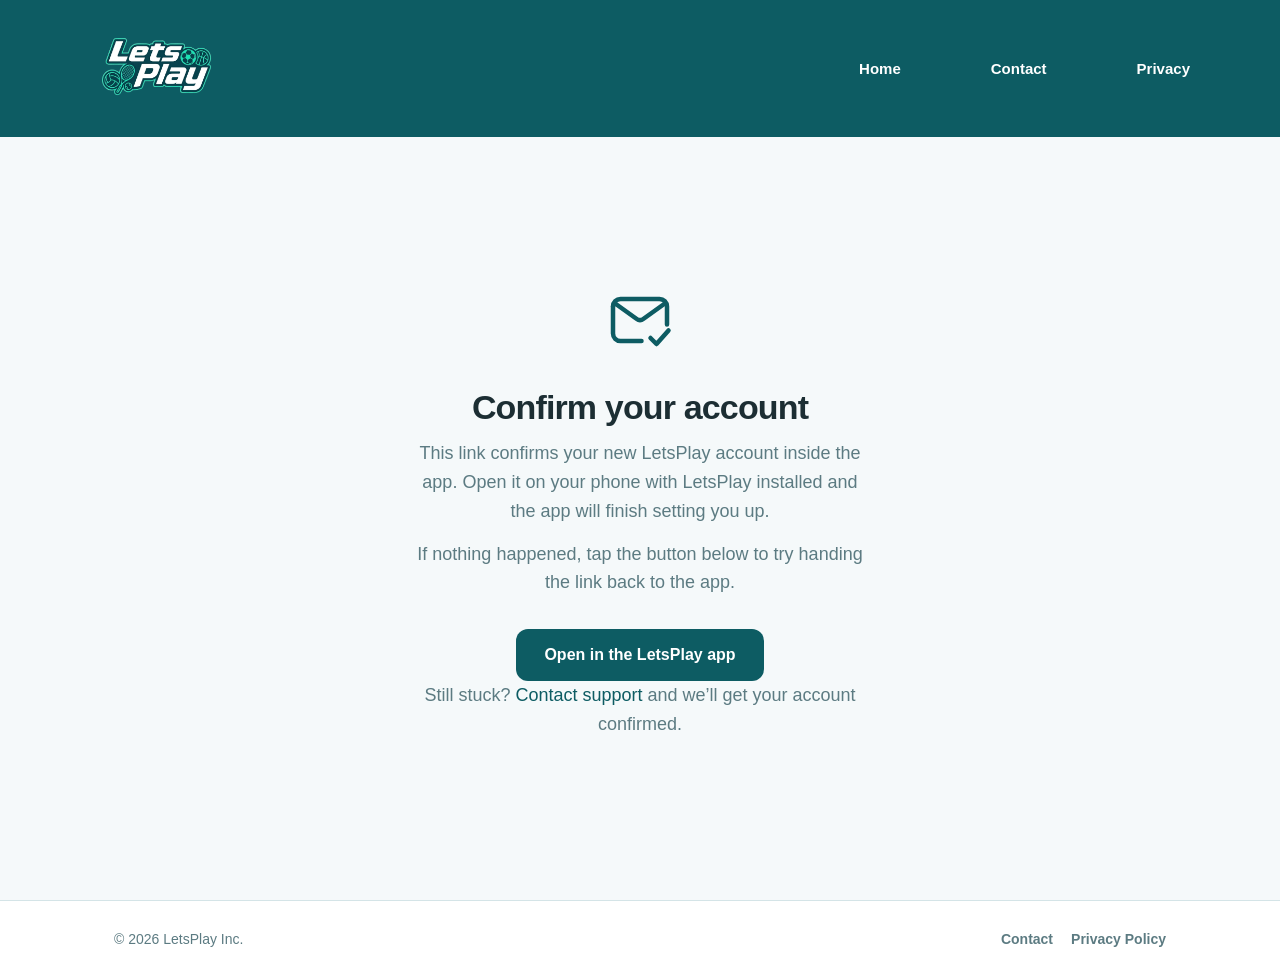
==== auth/confirm/index.html @ 0410d34b "Add Apple Universal Links support for /auth/* deep links Co-Authored-By: Claude Opus 5 <noreply@anth" ====
<!doctype html>
<html lang="en">
  <head>
    <meta charset="utf-8" />
    <meta name="viewport" content="width=device-width, initial-scale=1" />
    <title>Confirm your account — LetsPlay</title>
    <meta
      name="description"
      content="Open this account confirmation link on a phone with the LetsPlay app installed."
    />
    <meta name="robots" content="noindex" />
    <meta name="theme-color" content="#0D5C63" />
    <link rel="icon" type="image/png" href="../../assets/logo.png" />
    <link rel="apple-touch-icon" href="../../assets/logo.png" />
    <link rel="stylesheet" href="../../assets/styles.css" />
  </head>
  <body>
    <!-- =========== Top navigation =========== -->
    <header class="nav">
      <div class="container nav__inner">
        <a class="nav__brand" href="../../index.html" aria-label="LetsPlay home">
          <img src="../../assets/logo.png" alt="LetsPlay" />
        </a>
        <nav class="nav__links">
          <a class="nav__link" href="../../index.html">Home</a>
          <a class="nav__link" href="../../contact.html">Contact</a>
          <a class="nav__link" href="../../privacy.html">Privacy</a>
        </nav>
      </div>
    </header>

    <main class="applink">
      <div class="applink__card">
        <svg
          class="applink__icon"
          viewBox="0 0 24 24"
          fill="none"
          stroke="currentColor"
          stroke-width="1.5"
          stroke-linecap="round"
          stroke-linejoin="round"
          aria-hidden="true"
        >
          <path d="M3 7.5A2.5 2.5 0 0 1 5.5 5h13A2.5 2.5 0 0 1 21 7.5v6" />
          <path d="M3 7.5v9A2.5 2.5 0 0 0 5.5 19h7" />
          <path d="m3.6 6.4 7.2 5.2a2 2 0 0 0 2.4 0l7.2-5.2" />
          <path d="m15.5 18 2 2 4-4.5" />
        </svg>
        <h1>Confirm your account</h1>
        <p>
          This link confirms your new LetsPlay account inside the app. Open it on
          your phone with LetsPlay installed and the app will finish setting you
          up.
        </p>
        <p>
          If nothing happened, tap the button below to try handing the link back
          to the app.
        </p>
        <a class="applink__btn" id="retry" href="/auth/confirm/"
          >Open in the LetsPlay app</a
        >
        <p class="applink__note">
          Still stuck? <a href="../../contact.html">Contact support</a> and
          we&rsquo;ll get your account confirmed.
        </p>
      </div>
    </main>

    <!-- =========== Footer =========== -->
    <footer class="footer">
      <div class="container footer__inner">
        <span>&copy; 2026 LetsPlay Inc.</span>
        <nav class="footer__links">
          <a href="../../contact.html">Contact</a>
          <a href="../../privacy.html">Privacy Policy</a>
        </nav>
      </div>
    </footer>

    <script>
      // Point the retry button at this exact URL so the confirmation token in
      // the query string / fragment survives the second hand-off attempt.
      document.getElementById("retry").href = window.location.href;
    </script>
  </body>
</html>
---- assets/styles.css ----
/* LetsPlay marketing site — shared stylesheet
   Design tokens mirror the React Native app (lib/constants/colors.ts, light theme).
   No webfonts, no JS. */

:root {
  /* Color */
  --teal: #0D5C63;
  --teal-dark: #0B2227;
  --teal-tint: rgba(13, 92, 99, 0.04);
  --mint: #00D4AA;
  --mint-soft: rgba(0, 212, 170, 0.12);
  --bg: #F5F9FA;
  --card: #FFFFFF;
  --border: #D4E4E7;
  --text: #1C2E33;
  --text-muted: #5C7B82;
  --text-on-dark: #FFFFFF;
  --text-on-dark-muted: rgba(255, 255, 255, 0.78);

  /* Shape */
  --r-button: 12px;
  --r-card: 16px;
  --r-chip: 20px;

  /* Layout */
  --max-w: 1100px;
  --gutter: 24px;

  /* Type */
  --font-stack: -apple-system, BlinkMacSystemFont, "Segoe UI", Roboto,
    "Helvetica Neue", Arial, "Noto Sans", sans-serif;
}

/* Reset / base */
*,
*::before,
*::after {
  box-sizing: border-box;
}

html {
  scroll-behavior: smooth;
}

body {
  margin: 0;
  background: var(--bg);
  color: var(--text);
  font-family: var(--font-stack);
  font-size: 17px;
  line-height: 1.55;
  -webkit-font-smoothing: antialiased;
  -moz-osx-font-smoothing: grayscale;
}

a {
  color: var(--teal);
  text-decoration: none;
}

a:hover {
  text-decoration: underline;
}

img {
  display: block;
  max-width: 100%;
}

h1,
h2,
h3 {
  margin: 0 0 16px;
  color: var(--text);
  letter-spacing: -0.01em;
}

h1 {
  font-size: 44px;
  line-height: 1.08;
  font-weight: 800;
  letter-spacing: -0.025em;
}

h2 {
  font-size: 28px;
  line-height: 1.2;
  font-weight: 700;
}

h3 {
  font-size: 20px;
  line-height: 1.3;
  font-weight: 700;
}

p {
  margin: 0 0 14px;
}

/* Layout helpers */
.container {
  width: 100%;
  max-width: var(--max-w);
  margin: 0 auto;
  padding: 0 var(--gutter);
}

.section {
  padding: 72px 0;
}

.section-tight {
  padding: 56px 0;
}

/* Navigation */
.nav {
  position: sticky;
  top: 0;
  z-index: 10;
  background: var(--teal);
}

.nav__inner {
  display: flex;
  align-items: center;
  justify-content: space-between;
  min-height: 0;
  padding: 2px 0;
}

.nav__brand {
  display: inline-flex;
  align-items: center;
  line-height: 0;
  margin: 0;
}

.nav__links {
  display: flex;
  align-items: center;
  gap: 90px;
}

.nav__brand img {
  width: 133px;
  height: 133px;
  object-fit: contain;
  display: block;
  margin: 0;
}

.nav__link {
  font-size: 15px;
  font-weight: 600;
  color: var(--text-on-dark);
}

.nav__link:hover {
  color: var(--mint);
  text-decoration: none;
}

/* Hero */
.hero {
  background: var(--teal);
  color: var(--text-on-dark);
  padding: 70px 0;
  text-align: center;
  position: relative;
  overflow: hidden;
}

.hero::before {
  /* Subtle radial highlight to give the dark band depth — no external assets. */
  content: "";
  position: absolute;
  inset: 0;
  background: radial-gradient(
    ellipse at bottom,
    rgba(0, 212, 170, 0.12),
    transparent 60%
  );
  pointer-events: none;
}

.hero > .container {
  position: relative;
}

.eyebrow-row {
  display: flex;
  align-items: center;
  justify-content: center;
  gap: 10px;
  margin-bottom: 18px;
}

.eyebrow-line {
  width: 20px;
  height: 1.5px;
  background: var(--mint);
  opacity: 0.7;
  border-radius: 1px;
}

.eyebrow {
  font-size: 12px;
  font-weight: 700;
  letter-spacing: 3.5px;
  color: var(--mint);
  text-transform: uppercase;
}

.hero h1 {
  color: var(--text-on-dark);
  font-size: 56px;
  line-height: 1.05;
  letter-spacing: -0.03em;
  margin: 0 auto 18px;
  max-width: 14ch;
}

.hero__sub {
  color: var(--text-on-dark-muted);
  font-size: 19px;
  line-height: 1.55;
  max-width: 600px;
  margin: 0 auto 36px;
}

/* Store badges */
.store-row {
  display: flex;
  flex-wrap: wrap;
  justify-content: center;
  gap: 14px;
}

.store-badge {
  display: inline-flex;
  align-items: center;
  gap: 12px;
  height: 56px;
  padding: 0 22px;
  border-radius: var(--r-button);
  background: #000;
  color: #fff;
  font-weight: 600;
  font-size: 15px;
  line-height: 1.1;
  transition: transform 0.15s ease, opacity 0.15s ease;
}

.store-badge:hover {
  text-decoration: none;
  transform: translateY(-1px);
  opacity: 0.92;
}

/* Pre-launch "coming soon" tagline — replaces the store-badge row until the apps are live. */
.coming-soon {
  margin: 0;
  font-size: 24px;
  font-weight: 800;
  letter-spacing: -0.015em;
  color: var(--mint);
}

@media (max-width: 720px) {
  .coming-soon {
    font-size: 19px;
  }
}

.store-badge__icon {
  width: 26px;
  height: 26px;
  flex-shrink: 0;
}

.store-badge__top {
  display: block;
  font-size: 10px;
  font-weight: 500;
  letter-spacing: 0.5px;
  color: rgba(255, 255, 255, 0.8);
  text-transform: uppercase;
  line-height: 1.2;
}

.store-badge__bottom {
  display: block;
  font-size: 16px;
  font-weight: 700;
  letter-spacing: -0.01em;
  line-height: 1.2;
}

/* Section heading block */
.section-head {
  text-align: center;
  margin-bottom: 48px;
}

.section-head .eyebrow {
  display: inline-block;
  margin-bottom: 10px;
}

.section-head p {
  color: var(--text-muted);
  max-width: 560px;
  margin: 0 auto;
}

/* Cards / steps */
.steps {
  display: grid;
  grid-template-columns: repeat(4, 1fr);
  gap: 20px;
}

.card {
  background: var(--card);
  border: 1.5px solid var(--border);
  border-radius: var(--r-card);
  padding: 24px;
  box-shadow: 0 2px 6px rgba(0, 0, 0, 0.06);
  display: flex;
  flex-direction: column;
  gap: 8px;
  transition: transform 0.18s ease, border-color 0.18s ease,
    box-shadow 0.18s ease;
}

.card:hover {
  transform: translateY(-3px);
  border-color: var(--mint);
  box-shadow: 0 10px 20px rgba(0, 0, 0, 0.08);
}

.step-number {
  display: inline-flex;
  align-items: center;
  justify-content: center;
  align-self: flex-start;
  width: 44px;
  height: 44px;
  border-radius: 50%;
  background: var(--teal);
  color: var(--text-on-dark);
  font-size: 14px;
  font-weight: 800;
  letter-spacing: -0.02em;
  margin-bottom: 6px;
  box-shadow: 0 0 0 4px var(--mint-soft);
}

.card__head {
  display: flex;
  align-items: center;
  gap: 10px;
  margin-top: 4px;
}

.card__head h3 {
  margin: 0;
}

.card__icon {
  width: 28px;
  height: 28px;
  color: var(--mint);
  flex-shrink: 0;
}

.card h3 {
  margin: 0;
  font-size: 18px;
}

.card p {
  margin: 0;
  font-size: 15px;
  color: var(--text-muted);
  line-height: 1.5;
}

/* Final CTA strip */
.cta-strip {
  background: var(--teal);
  color: var(--text-on-dark);
  text-align: center;
  padding: 64px 0;
}

.cta-strip h2 {
  color: var(--text-on-dark);
  margin-bottom: 12px;
  font-size: 32px;
}

/* Waitlist signup form */
.waitlist {
  display: flex;
  flex-wrap: wrap;
  justify-content: center;
  gap: 12px;
  max-width: 520px;
  margin: 0 auto;
}

.waitlist__input {
  flex: 1 1 240px;
  min-width: 0;
  height: 52px;
  padding: 0 18px;
  border: 1px solid transparent;
  border-radius: var(--r-button);
  background: var(--card);
  color: var(--text);
  font-family: inherit;
  font-size: 16px;
}

.waitlist__input::placeholder {
  color: var(--text-muted);
}

.waitlist__input:focus {
  outline: none;
  border-color: var(--mint);
  box-shadow: 0 0 0 3px var(--mint-soft);
}

.waitlist__btn {
  flex: 0 0 auto;
  height: 52px;
  padding: 0 26px;
  border: none;
  border-radius: var(--r-button);
  background: var(--mint);
  color: var(--teal-dark);
  font-family: inherit;
  font-size: 16px;
  font-weight: 700;
  cursor: pointer;
  transition: transform 0.15s ease, opacity 0.15s ease;
}

.waitlist__btn:hover {
  transform: translateY(-1px);
  opacity: 0.92;
}

.waitlist__note {
  margin: 16px 0 0;
  font-size: 14px;
  color: var(--text-on-dark-muted);
}

.waitlist__success {
  margin: 0 auto;
  max-width: 520px;
  font-size: 19px;
  font-weight: 700;
  color: var(--text-on-dark);
}

.visually-hidden {
  position: absolute;
  width: 1px;
  height: 1px;
  padding: 0;
  margin: -1px;
  overflow: hidden;
  clip: rect(0, 0, 0, 0);
  white-space: nowrap;
  border: 0;
}

@media (max-width: 480px) {
  .waitlist__btn {
    flex: 1 1 100%;
  }
}

/* Space the "coming soon" tagline below the hero waitlist form. */
.hero .coming-soon {
  margin-top: 28px;
}

/* Footer */
.footer {
  background: var(--card);
  border-top: 1px solid var(--border);
  padding: 28px 0;
}

.footer__inner {
  display: flex;
  align-items: center;
  justify-content: space-between;
  gap: 12px;
  color: var(--text-muted);
  font-size: 14px;
}

.footer__links {
  display: flex;
  align-items: center;
  gap: 18px;
}

.footer__inner a {
  color: var(--text-muted);
  font-weight: 600;
}

.footer__inner a:hover {
  color: var(--teal);
  text-decoration: none;
}

/* ============ Contact page ============ */
.contact-email-row {
  text-align: center;
}

.contact-email {
  display: inline-block;
  font-size: 20px;
  font-weight: 700;
  color: var(--teal);
}

/* ============ Payouts-complete page ============ */
/* Shown in a small in-app browser sheet after Stripe Connect onboarding
   returns/refreshes. Status-neutral: it never claims success. */
.payouts {
  min-height: calc(100vh - 137px); /* viewport minus nav + footer */
  display: flex;
  align-items: center;
  justify-content: center;
  text-align: center;
  padding: 48px var(--gutter);
}

.payouts__card {
  max-width: 460px;
}

.payouts__icon {
  width: 72px;
  height: 72px;
  margin: 0 auto 24px;
  color: var(--teal);
}

.payouts h1 {
  font-size: 34px;
  margin-bottom: 14px;
}

.payouts p {
  font-size: 18px;
  line-height: 1.6;
  color: var(--text-muted);
  margin: 0;
}

@media (max-width: 480px) {
  .payouts h1 {
    font-size: 28px;
  }
  .payouts p {
    font-size: 17px;
  }
}

/* ============ Auth hand-off pages ============ */
/* Fallback landing pages behind the /auth/* Universal Links. Only seen when iOS
   could not hand the link to the app — desktop, an in-app browser that swallows
   Universal Links, or a device without LetsPlay installed. */
.applink {
  min-height: calc(100vh - 137px); /* viewport minus nav + footer */
  display: flex;
  align-items: center;
  justify-content: center;
  text-align: center;
  padding: 48px var(--gutter);
}

.applink__card {
  max-width: 460px;
}

.applink__icon {
  width: 72px;
  height: 72px;
  margin: 0 auto 24px;
  color: var(--teal);
}

.applink h1 {
  font-size: 34px;
  margin-bottom: 14px;
}

.applink p {
  font-size: 18px;
  line-height: 1.6;
  color: var(--text-muted);
  margin: 0 0 14px;
}

.applink__btn {
  display: inline-flex;
  align-items: center;
  justify-content: center;
  height: 52px;
  margin-top: 18px;
  padding: 0 28px;
  border-radius: var(--r-button);
  background: var(--teal);
  color: var(--text-on-dark);
  font-size: 16px;
  font-weight: 700;
  transition: transform 0.15s ease, opacity 0.15s ease;
}

.applink__btn:hover {
  text-decoration: none;
  color: var(--text-on-dark);
  transform: translateY(-1px);
  opacity: 0.92;
}

.applink__note {
  margin: 20px 0 0;
  font-size: 15px;
}

@media (max-width: 480px) {
  .applink h1 {
    font-size: 28px;
  }
  .applink p {
    font-size: 17px;
  }
  .applink__btn {
    display: flex;
    width: 100%;
    padding: 0 18px;
  }
}

/* ============ Privacy page ============ */
.legal {
  max-width: 760px;
  margin: 0 auto;
  padding: 56px var(--gutter) 96px;
}

.legal__head {
  margin-bottom: 40px;
  padding-bottom: 24px;
  border-bottom: 1px solid var(--border);
}

.legal__head h1 {
  font-size: 40px;
  margin-bottom: 8px;
}

.legal__meta {
  color: var(--text-muted);
  font-size: 14px;
  margin: 0;
}

.legal h2 {
  font-size: 22px;
  margin-top: 36px;
  margin-bottom: 12px;
  color: var(--teal);
}

.legal h3 {
  font-size: 16px;
  margin-top: 20px;
  margin-bottom: 8px;
}

.legal p,
.legal li {
  color: var(--text);
  font-size: 16px;
  line-height: 1.65;
}

.legal ul {
  margin: 0 0 14px;
  padding-left: 22px;
}

.legal li {
  margin-bottom: 6px;
}

.legal__data {
  margin: 14px 0 18px;
  border: 1px solid var(--border);
  border-radius: var(--r-card);
  overflow: hidden;
  background: var(--card);
}

.legal__data dl {
  margin: 0;
}

.legal__data div {
  display: grid;
  grid-template-columns: 180px 1fr;
  gap: 16px;
  padding: 12px 18px;
  border-bottom: 1px solid var(--border);
}

.legal__data div:last-child {
  border-bottom: none;
}

.legal__data dt {
  font-weight: 600;
  color: var(--text);
}

.legal__data dd {
  margin: 0;
  color: var(--text-muted);
}

.legal__data .legal__group {
  background: var(--teal-tint);
  font-weight: 700;
  color: var(--teal);
  display: block;
  padding: 10px 18px;
  font-size: 13px;
  letter-spacing: 0.5px;
  text-transform: uppercase;
  border-bottom: 1px solid var(--border);
}

/* ============ Responsive ============ */
@media (max-width: 720px) {
  .nav__brand img {
    width: 80px;
    height: 80px;
  }
  .nav__inner {
    padding-left: 18px;
    padding-right: 18px;
  }
  .nav__links {
    gap: 22px;
  }
  .section {
    padding: 56px 0;
  }
  .hero {
    padding: 64px 0 72px;
  }
  .hero h1 {
    font-size: 36px;
  }
  .hero__sub {
    font-size: 17px;
  }
  h1 {
    font-size: 32px;
  }
  h2 {
    font-size: 24px;
  }
  .steps {
    grid-template-columns: 1fr;
    gap: 14px;
  }
  .footer__inner {
    flex-direction: column;
    text-align: center;
  }
  .cta-strip h2 {
    font-size: 26px;
  }
  .legal__data div {
    grid-template-columns: 1fr;
    gap: 4px;
  }
  .legal {
    padding: 40px var(--gutter) 64px;
  }
  .legal__head h1 {
    font-size: 32px;
  }
}
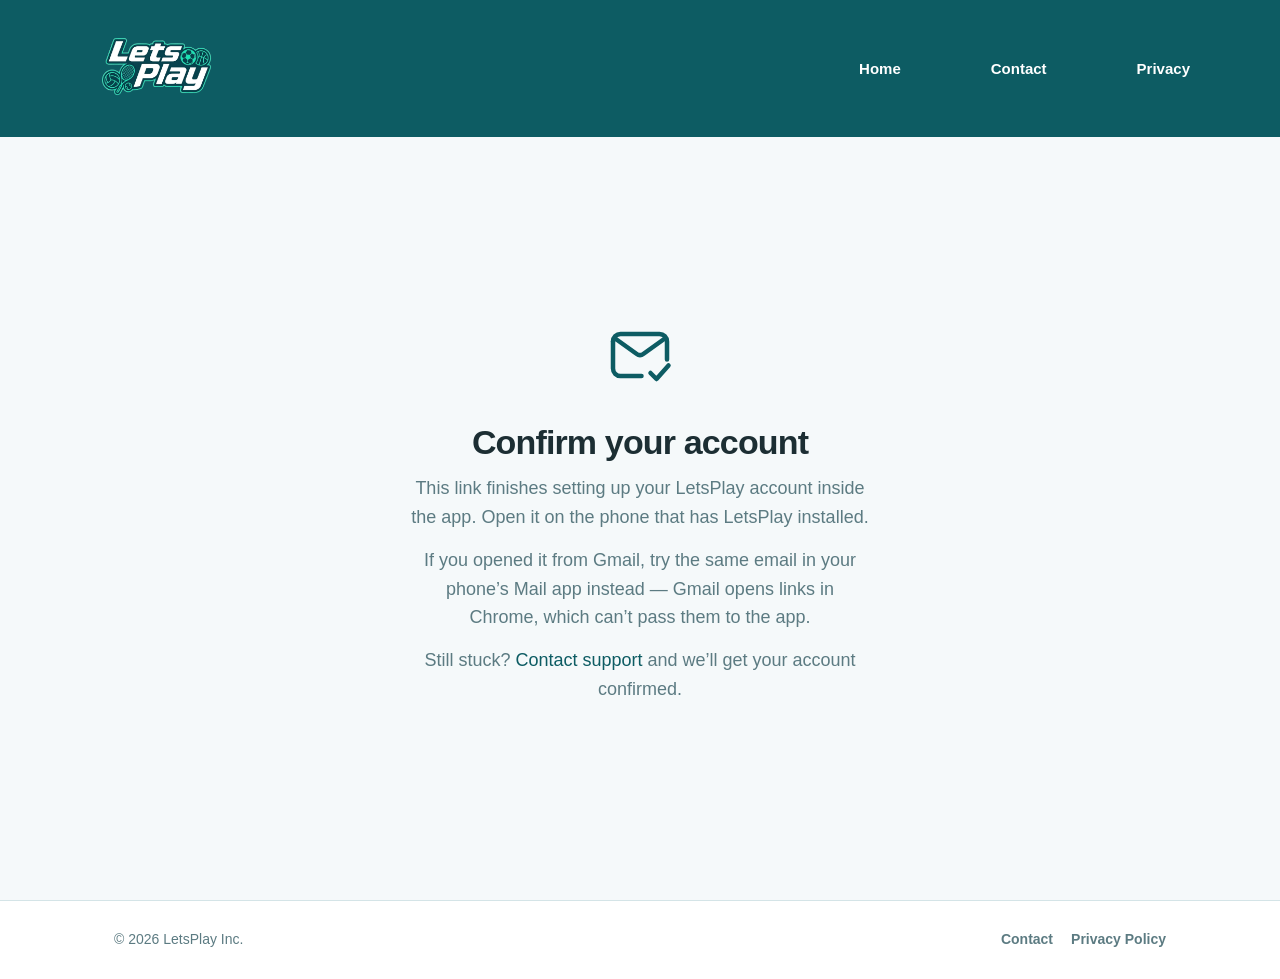
==== commit fb576c81: "Hand auth links back to the app over letsplay:// so Chrome on iOS works" ====
--- a/auth/confirm/index.html
+++ b/auth/confirm/index.html
@@ -47,18 +47,51 @@
           <path d="m15.5 18 2 2 4-4.5" />
         </svg>
         <h1>Confirm your account</h1>
-        <p>
-          This link confirms your new LetsPlay account inside the app. Open it on
-          your phone with LetsPlay installed and the app will finish setting you
-          up.
-        </p>
-        <p>
-          If nothing happened, tap the button below to try handing the link back
-          to the app.
-        </p>
-        <a class="applink__btn" id="retry" href="/auth/confirm/"
-          >Open in the LetsPlay app</a
-        >
+
+        <!-- Reaching this page means the hand-off to the app did not happen, but the
+             confirming itself already did: that runs on Supabase's server before the
+             redirect that lands here. So the account is live and only the sign-in is
+             missing — unless the link had expired, which arrives as #error instead. -->
+        <div id="state-confirmed" hidden>
+          <p>
+            Your email is confirmed — that happened the moment you opened this
+            link. All that&rsquo;s left is signing in.
+          </p>
+          <!-- No href in the markup on purpose: the script sets it before revealing this
+               block, so a script that never runs leaves inert text rather than another
+               button that looks tappable and does nothing. -->
+          <a class="applink__btn" id="open-app">Open in the LetsPlay app</a>
+          <p class="applink__note">
+            The app may open on the login screen. If it does, sign in with the
+            email and password you chose at signup — your account is ready.
+          </p>
+        </div>
+
+        <div id="state-expired" hidden>
+          <p>
+            That link has expired or was already used, so your email
+            isn&rsquo;t confirmed yet.
+          </p>
+          <p class="applink__note">
+            Open LetsPlay, try logging in, and tap <strong>send a new
+            link</strong>. Open that email in your phone&rsquo;s Mail app rather
+            than Gmail — Gmail opens links in Chrome, which can&rsquo;t pass them
+            to the app.
+          </p>
+        </div>
+
+        <div id="state-generic">
+          <p>
+            This link finishes setting up your LetsPlay account inside the app.
+            Open it on the phone that has LetsPlay installed.
+          </p>
+          <p class="applink__note">
+            If you opened it from Gmail, try the same email in your
+            phone&rsquo;s Mail app instead — Gmail opens links in Chrome, which
+            can&rsquo;t pass them to the app.
+          </p>
+        </div>
+
         <p class="applink__note">
           Still stuck? <a href="../../contact.html">Contact support</a> and
           we&rsquo;ll get your account confirmed.
@@ -78,9 +111,50 @@
     </footer>
 
     <script>
-      // Point the retry button at this exact URL so the confirmation token in
-      // the query string / fragment survives the second hand-off attempt.
-      document.getElementById("retry").href = window.location.href;
+      // Reads `a=1&b=2` from either a query string or a URL fragment.
+      function params(input) {
+        return new URLSearchParams((input || "").replace(/^[?#]/, ""));
+      }
+
+      // Returns the letsplay:// URL handing `code` back to the app, or null if there is none.
+      //
+      // The https URL cannot be reused for this. Chrome on iOS ignores Universal Links
+      // outright, and Safari refuses to hand off a link tapped on a page of the same domain —
+      // so the old button, pointed at window.location.href, could never work from anywhere.
+      // A custom scheme is not a web page, so every browser must pass it to iOS.
+      //
+      // Only `code` is forwarded, deliberately. A custom scheme is unverified — any app may
+      // claim letsplay:// — and a PKCE code is the one auth value that survives that: redeeming
+      // it needs the verifier held by the real app on this device, so an interceptor gets
+      // nothing. Implicit-flow tokens (#access_token) are bearer credentials and must never
+      // travel this way.
+      function appHandoffUrl(path, search) {
+        var code = params(search).get("code");
+        return code ? "letsplay://" + path + "?code=" + encodeURIComponent(code) : null;
+      }
+
+      // Picks which block applies: a usable code, an expired link, or neither.
+      function handoffState(search, hash) {
+        if (params(search).get("code")) return "confirmed";
+        if (params(hash).get("error") || params(search).get("error")) return "expired";
+        return "generic";
+      }
+
+      (function () {
+        var state = handoffState(window.location.search, window.location.hash);
+        if (state === "generic") return; // already the markup's default, so JS-off is correct
+
+        // href first, then reveal — never show a button that isn't wired up yet.
+        if (state === "confirmed") {
+          document.getElementById("open-app").href = appHandoffUrl(
+            "auth/confirm",
+            window.location.search
+          );
+        }
+
+        document.getElementById("state-generic").hidden = true;
+        document.getElementById("state-" + state).hidden = false;
+      })();
     </script>
   </body>
 </html>
--- a/assets/styles.css
+++ b/assets/styles.css
@@ -7,6 +7,7 @@
   --teal: #0D5C63;
   --teal-dark: #0B2227;
   --teal-tint: rgba(13, 92, 99, 0.04);
+  --teal-wash: #ebf3f4; /* opaque, one step up from --bg; matches the auth emails */
   --mint: #00D4AA;
   --mint-soft: rgba(0, 212, 170, 0.12);
   --bg: #F5F9FA;
@@ -213,9 +214,14 @@
   text-transform: uppercase;
 }
 
+.hero .eyebrow {
+  font-size: 14px;
+}
+
 .hero h1 {
   color: var(--text-on-dark);
   font-size: 56px;
+  font-weight: 700;
   line-height: 1.05;
   letter-spacing: -0.03em;
   margin: 0 auto 18px;
@@ -238,64 +244,27 @@
   gap: 14px;
 }
 
+/* Official Apple / Google artwork, shown unmodified. Both are rendered at the
+   same height: Apple's minimum on-screen height is 40px, and Google requires
+   its badge to be at least as large as any other store badge beside it. */
 .store-badge {
-  display: inline-flex;
-  align-items: center;
-  gap: 12px;
-  height: 56px;
-  padding: 0 22px;
-  border-radius: var(--r-button);
-  background: #000;
-  color: #fff;
-  font-weight: 600;
-  font-size: 15px;
-  line-height: 1.1;
+  display: block;
   transition: transform 0.15s ease, opacity 0.15s ease;
 }
 
 .store-badge:hover {
-  text-decoration: none;
   transform: translateY(-1px);
   opacity: 0.92;
 }
 
-/* Pre-launch "coming soon" tagline — replaces the store-badge row until the apps are live. */
-.coming-soon {
-  margin: 0;
-  font-size: 24px;
-  font-weight: 800;
-  letter-spacing: -0.015em;
-  color: var(--mint);
-}
-
-@media (max-width: 720px) {
-  .coming-soon {
-    font-size: 19px;
-  }
-}
-
-.store-badge__icon {
-  width: 26px;
-  height: 26px;
-  flex-shrink: 0;
-}
-
-.store-badge__top {
+.store-badge img {
   display: block;
-  font-size: 10px;
-  font-weight: 500;
-  letter-spacing: 0.5px;
-  color: rgba(255, 255, 255, 0.8);
-  text-transform: uppercase;
-  line-height: 1.2;
-}
-
-.store-badge__bottom {
-  display: block;
-  font-size: 16px;
-  font-weight: 700;
-  letter-spacing: -0.01em;
-  line-height: 1.2;
+  height: 52px;
+  width: auto;
+}
+
+.cta-strip .store-row {
+  margin-top: 24px;
 }
 
 /* Section heading block */
@@ -402,96 +371,6 @@
   font-size: 32px;
 }
 
-/* Waitlist signup form */
-.waitlist {
-  display: flex;
-  flex-wrap: wrap;
-  justify-content: center;
-  gap: 12px;
-  max-width: 520px;
-  margin: 0 auto;
-}
-
-.waitlist__input {
-  flex: 1 1 240px;
-  min-width: 0;
-  height: 52px;
-  padding: 0 18px;
-  border: 1px solid transparent;
-  border-radius: var(--r-button);
-  background: var(--card);
-  color: var(--text);
-  font-family: inherit;
-  font-size: 16px;
-}
-
-.waitlist__input::placeholder {
-  color: var(--text-muted);
-}
-
-.waitlist__input:focus {
-  outline: none;
-  border-color: var(--mint);
-  box-shadow: 0 0 0 3px var(--mint-soft);
-}
-
-.waitlist__btn {
-  flex: 0 0 auto;
-  height: 52px;
-  padding: 0 26px;
-  border: none;
-  border-radius: var(--r-button);
-  background: var(--mint);
-  color: var(--teal-dark);
-  font-family: inherit;
-  font-size: 16px;
-  font-weight: 700;
-  cursor: pointer;
-  transition: transform 0.15s ease, opacity 0.15s ease;
-}
-
-.waitlist__btn:hover {
-  transform: translateY(-1px);
-  opacity: 0.92;
-}
-
-.waitlist__note {
-  margin: 16px 0 0;
-  font-size: 14px;
-  color: var(--text-on-dark-muted);
-}
-
-.waitlist__success {
-  margin: 0 auto;
-  max-width: 520px;
-  font-size: 19px;
-  font-weight: 700;
-  color: var(--text-on-dark);
-}
-
-.visually-hidden {
-  position: absolute;
-  width: 1px;
-  height: 1px;
-  padding: 0;
-  margin: -1px;
-  overflow: hidden;
-  clip: rect(0, 0, 0, 0);
-  white-space: nowrap;
-  border: 0;
-}
-
-@media (max-width: 480px) {
-  .waitlist__btn {
-    flex: 1 1 100%;
-  }
-}
-
-/* Space the "coming soon" tagline below the hero waitlist form. */
-.hero .coming-soon {
-  margin-top: 28px;
-}
-
 /* Footer */
 .footer {
   background: var(--card);
@@ -510,8 +389,10 @@
 
 .footer__links {
   display: flex;
-  align-items: center;
-  gap: 18px;
+  flex-wrap: wrap;
+  align-items: center;
+  justify-content: center;
+  gap: 10px 18px;
 }
 
 .footer__inner a {
@@ -522,6 +403,13 @@
 .footer__inner a:hover {
   color: var(--teal);
   text-decoration: none;
+}
+
+.footer__legal {
+  margin: 16px auto 0;
+  color: var(--text-muted);
+  font-size: 12px;
+  line-height: 1.5;
 }
 
 /* ============ Contact page ============ */
@@ -583,7 +471,8 @@
 /* ============ Auth hand-off pages ============ */
 /* Fallback landing pages behind the /auth/* Universal Links. Only seen when iOS
    could not hand the link to the app — desktop, an in-app browser that swallows
-   Universal Links, or a device without LetsPlay installed. */
+   Universal Links, Chrome on iOS (which ignores Universal Links outright, and is
+   where Gmail sends links), or a device without LetsPlay installed. */
 .applink {
   min-height: calc(100vh - 137px); /* viewport minus nav + footer */
   display: flex;
@@ -595,6 +484,13 @@
 
 .applink__card {
   max-width: 460px;
+}
+
+/* The /auth/* pages ship all three hand-off blocks and let the inline script reveal whichever
+   applies. Browsers hide [hidden] on their own, but any class setting `display` would silently
+   beat that UA rule — so pin it here rather than depend on none ever being added. */
+.applink [hidden] {
+  display: none !important;
 }
 
 .applink__icon {
@@ -657,6 +553,52 @@
   }
 }
 
+/* ============ 404 page ============ */
+/* 404.html does double duty: GitHub Pages serves it for genuine typos *and* for
+   every /event/<uuid> share link, since no file exists at those paths. A script
+   in the <head> stamps .is-event on <html> so the right half shows with no
+   flash of the wrong copy. With JS off, the plain not-found copy wins. */
+.nf-event {
+  display: none;
+}
+
+.is-event .nf-event {
+  display: block;
+}
+
+.is-event .nf-generic {
+  display: none;
+}
+
+/* Official App Store / Google Play badges (styled by .store-badge). */
+.applink__badges {
+  display: flex;
+  flex-wrap: wrap;
+  justify-content: center;
+  align-items: center;
+  gap: 12px;
+  margin-top: 26px;
+}
+
+/* "Already have the app?" line. Needs .applink__badges in the selector to
+   beat the generic `.applink p` margin and size. */
+.applink__badges + .applink__note {
+  margin-top: 22px;
+  font-size: 15px;
+}
+
+/* Shrink slightly on phones so both badges fit side by side down to a 360px
+   screen. Still above Apple's 40px minimum; if a screen is narrower they wrap,
+   centred. */
+@media (max-width: 480px) {
+  .applink__badges {
+    gap: 10px;
+  }
+  .applink__badges .store-badge img {
+    height: 44px;
+  }
+}
+
 /* ============ Privacy page ============ */
 .legal {
   max-width: 760px;
@@ -756,6 +698,114 @@
   border-bottom: 1px solid var(--border);
 }
 
+/* ============ Delete-account page ============ */
+/* Blocks the privacy page doesn't use: a callout, a white panel, and the two
+   data tables. Namespaced under .legal__ so the panel can't pick up the
+   marketing .card, which is a hover-lifting tile and wrong for body copy. */
+.legal__note {
+  background: var(--teal-wash);
+  border-left: 4px solid var(--teal);
+  border-radius: 0 var(--r-button) var(--r-button) 0;
+  padding: 14px 18px;
+  margin: 20px 0;
+}
+
+.legal__note p:last-child {
+  margin-bottom: 0;
+}
+
+.legal__panel {
+  background: var(--card);
+  border: 1px solid var(--border);
+  border-radius: var(--r-card);
+  padding: 22px 26px;
+  margin: 28px 0;
+}
+
+.legal__panel h2 {
+  margin-top: 0;
+}
+
+.legal__panel p:last-child {
+  margin-bottom: 0;
+}
+
+/* The tables are wider than a phone. They scroll inside this box so the page
+   body never scrolls sideways. */
+.legal__table-scroll {
+  overflow-x: auto;
+  -webkit-overflow-scrolling: touch;
+  margin: 18px 0;
+}
+
+.legal table {
+  border-collapse: collapse;
+  width: 100%;
+  min-width: 460px;
+  background: var(--card);
+  font-size: 16px;
+  line-height: 1.6;
+}
+
+.legal th,
+.legal td {
+  border: 1px solid var(--border);
+  padding: 11px 14px;
+  text-align: left;
+  vertical-align: top;
+}
+
+.legal thead th {
+  background: var(--teal-wash);
+}
+
+.legal tbody th {
+  width: 34%;
+  font-weight: 600;
+}
+
+.legal ol {
+  margin: 0 0 14px;
+  padding-left: 22px;
+}
+
+/* Nested bullets (the worked refund example) need room from their parent. */
+.legal li > ul {
+  margin: 6px 0 0;
+}
+
+/* Contact blocks (privacy s10, terms s16). <address> defaults to italic. */
+.legal address {
+  font-style: normal;
+  margin: 0 0 14px;
+}
+
+/* Region identifiers in the provider table, e.g. us-east-2. */
+.legal code {
+  background: var(--teal-wash);
+  border-radius: 4px;
+  padding: 1px 5px;
+  font-size: 0.9em;
+}
+
+/* The provider table carries three columns, so the row header needs less
+   width than the two-column tables on the deletion page. */
+.legal .legal__table--3col {
+  min-width: 620px;
+}
+
+.legal .legal__table--3col tbody th {
+  width: 20%;
+}
+
+.legal__seealso {
+  margin-top: 48px;
+  padding-top: 20px;
+  border-top: 1px solid var(--border);
+  color: var(--text-muted);
+  font-size: 15px;
+}
+
 /* ============ Responsive ============ */
 @media (max-width: 720px) {
   .nav__brand img {
@@ -808,4 +858,17 @@
   .legal__head h1 {
     font-size: 32px;
   }
-}
+  .legal__panel {
+    padding: 20px 18px;
+  }
+  .legal table {
+    min-width: 380px;
+  }
+  .legal tbody th {
+    width: auto;
+  }
+  .legal th,
+  .legal td {
+    padding: 10px 12px;
+  }
+}
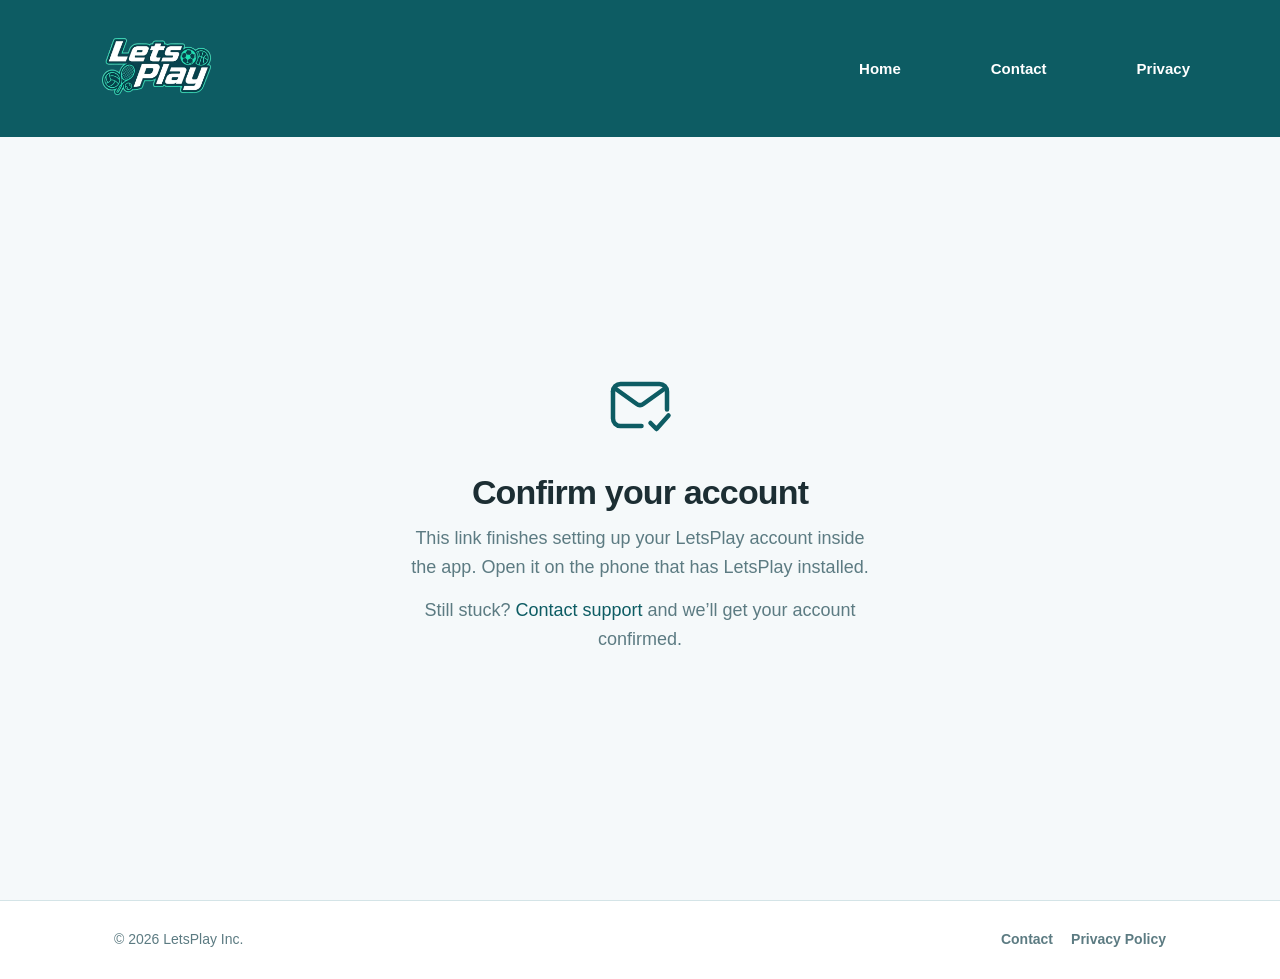
==== commit f1fa2ce7: "fix: honest wording on the email link and payout pages Co-Authored-By: Claude Opus 5.5 <noreply@anth" ====
--- a/auth/confirm/index.html
+++ b/auth/confirm/index.html
@@ -51,32 +51,39 @@
         <!-- Reaching this page means the hand-off to the app did not happen, but the
              confirming itself already did: that runs on Supabase's server before the
              redirect that lands here. So the account is live and only the sign-in is
-             missing — unless the link had expired, which arrives as #error instead. -->
+             missing. The link arrives in one of three shapes: ?code= from the original
+             signup email, #access_token= from a resent one (which the app never signs in
+             from, so those people log in by hand), or #error= if it had expired. -->
         <div id="state-confirmed" hidden>
           <p>
-            Your email is confirmed — that happened the moment you opened this
-            link. All that&rsquo;s left is signing in.
+            Your email is confirmed. Tap below to finish setting up your account
+            in the app.
           </p>
           <!-- No href in the markup on purpose: the script sets it before revealing this
                block, so a script that never runs leaves inert text rather than another
                button that looks tappable and does nothing. -->
           <a class="applink__btn" id="open-app">Open in the LetsPlay app</a>
           <p class="applink__note">
-            The app may open on the login screen. If it does, sign in with the
-            email and password you chose at signup — your account is ready.
+            If the app opens on the login screen instead, log in with the email
+            and password you chose at signup — your account is ready.
+          </p>
+        </div>
+
+        <!-- Shown on a computer, where the button can't work, and for resent links,
+             which carry no code to hand over. Both are confirmed already. -->
+        <div id="state-login" hidden>
+          <p>
+            Your email is confirmed. Open LetsPlay on your phone and log in with
+            the email and password you chose at signup.
           </p>
         </div>
 
         <div id="state-expired" hidden>
-          <p>
-            That link has expired or was already used, so your email
-            isn&rsquo;t confirmed yet.
-          </p>
+          <p>That link has expired or was already used.</p>
           <p class="applink__note">
-            Open LetsPlay, try logging in, and tap <strong>send a new
-            link</strong>. Open that email in your phone&rsquo;s Mail app rather
-            than Gmail — Gmail opens links in Chrome, which can&rsquo;t pass them
-            to the app.
+            If you&rsquo;ve already confirmed your email, just log in to
+            LetsPlay. If not, try logging in anyway and the app will offer to
+            send you a new link.
           </p>
         </div>
 
@@ -84,11 +91,6 @@
           <p>
             This link finishes setting up your LetsPlay account inside the app.
             Open it on the phone that has LetsPlay installed.
-          </p>
-          <p class="applink__note">
-            If you opened it from Gmail, try the same email in your
-            phone&rsquo;s Mail app instead — Gmail opens links in Chrome, which
-            can&rsquo;t pass them to the app.
           </p>
         </div>
 
@@ -118,10 +120,10 @@
 
       // Returns the letsplay:// URL handing `code` back to the app, or null if there is none.
       //
-      // The https URL cannot be reused for this. Chrome on iOS ignores Universal Links
-      // outright, and Safari refuses to hand off a link tapped on a page of the same domain —
-      // so the old button, pointed at window.location.href, could never work from anywhere.
-      // A custom scheme is not a web page, so every browser must pass it to iOS.
+      // The https URL cannot be reused for this. Chrome on iOS has been seen not handing
+      // Universal Links to the app, and Safari refuses to hand off a link tapped on a page of
+      // the same domain — so the old button, pointed at window.location.href, could never
+      // work. A custom scheme is not a web page, so the browser has to pass it to the OS.
       //
       // Only `code` is forwarded, deliberately. A custom scheme is unverified — any app may
       // claim letsplay:// — and a PKCE code is the one auth value that survives that: redeeming
@@ -133,16 +135,35 @@
         return code ? "letsplay://" + path + "?code=" + encodeURIComponent(code) : null;
       }
 
-      // Picks which block applies: a usable code, an expired link, or neither.
-      function handoffState(search, hash) {
-        if (params(search).get("code")) return "confirmed";
+      // Returns true on a computer, where a letsplay:// button has nothing to open. iPads that
+      // ask for desktop sites report "Macintosh", so a touchscreen Mac counts as a phone.
+      function isDesktop(userAgent, maxTouchPoints) {
+        if (/iPhone|iPad|iPod|Android/i.test(userAgent)) return false;
+        return !(/Macintosh/.test(userAgent) && maxTouchPoints > 1);
+      }
+
+      // Picks which block applies: a usable code, a resent link, an expired link, or neither.
+      // A code on a computer gets the log-in message, since the button there can't work.
+      function handoffState(search, hash, desktop) {
+        if (params(search).get("code")) return desktop ? "login" : "confirmed";
+        if (params(hash).get("access_token")) return "login";
         if (params(hash).get("error") || params(search).get("error")) return "expired";
         return "generic";
       }
 
       (function () {
-        var state = handoffState(window.location.search, window.location.hash);
+        var state = handoffState(
+          window.location.search,
+          window.location.hash,
+          isDesktop(navigator.userAgent, navigator.maxTouchPoints || 0)
+        );
         if (state === "generic") return; // already the markup's default, so JS-off is correct
+
+        // A resent link puts live sign-in tokens in the address bar. Nothing here uses them,
+        // so take them out of the URL and the browser history.
+        if (params(window.location.hash).get("access_token")) {
+          history.replaceState(null, "", window.location.pathname + window.location.search);
+        }
 
         // href first, then reveal — never show a button that isn't wired up yet.
         if (state === "confirmed") {
--- a/assets/styles.css
+++ b/assets/styles.css
@@ -471,8 +471,8 @@
 /* ============ Auth hand-off pages ============ */
 /* Fallback landing pages behind the /auth/* Universal Links. Only seen when iOS
    could not hand the link to the app — desktop, an in-app browser that swallows
-   Universal Links, Chrome on iOS (which ignores Universal Links outright, and is
-   where Gmail sends links), or a device without LetsPlay installed. */
+   Universal Links, Chrome on iOS (which has been seen not handing them to the app),
+   or a device without LetsPlay installed. */
 .applink {
   min-height: calc(100vh - 137px); /* viewport minus nav + footer */
   display: flex;
